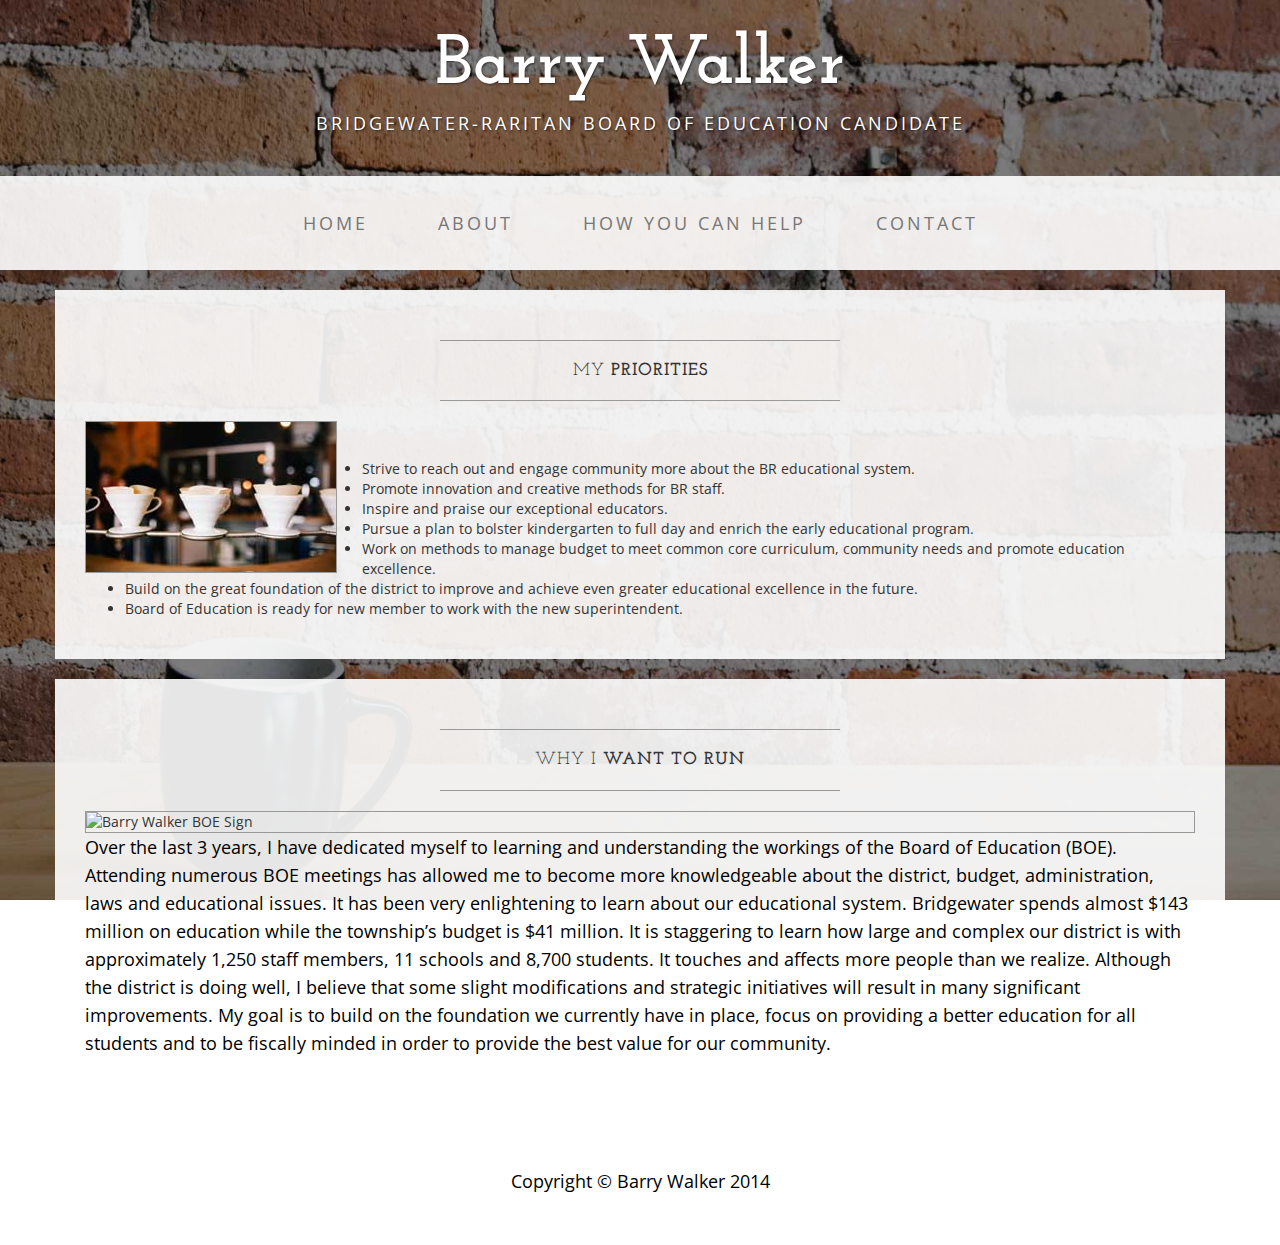
==== index.html @ 490a52d0 "More updates" ====
<!DOCTYPE html>
<html lang="en">

<head>

    <meta charset="utf-8">
    <meta http-equiv="X-UA-Compatible" content="IE=edge">
    <meta name="viewport" content="width=device-width, initial-scale=1">
    <meta name="description" content="">
    <meta name="author" content="">

    <title>Barry Walker - BOE Candidate</title>

    <!-- Bootstrap Core CSS -->
    <link href="css/bootstrap.min.css" rel="stylesheet">

    <!-- Custom CSS -->
    <link href="css/business-casual.css" rel="stylesheet">

    <!-- Fonts -->
    <link href="http://fonts.googleapis.com/css?family=Open+Sans:300italic,400italic,600italic,700italic,800italic,400,300,600,700,800" rel="stylesheet" type="text/css">
    <link href="http://fonts.googleapis.com/css?family=Josefin+Slab:100,300,400,600,700,100italic,300italic,400italic,600italic,700italic" rel="stylesheet" type="text/css">

    <!-- HTML5 Shim and Respond.js IE8 support of HTML5 elements and media queries -->
    <!-- WARNING: Respond.js doesn't work if you view the page via file:// -->
    <!--[if lt IE 9]>
        <script src="https://oss.maxcdn.com/libs/html5shiv/3.7.0/html5shiv.js"></script>
        <script src="https://oss.maxcdn.com/libs/respond.js/1.4.2/respond.min.js"></script>
    <![endif]-->

</head>

<body>

    <div class="brand">Barry Walker</div>
    <div class="address-bar">Bridgewater-Raritan Board of Education Candidate</div>

    <!-- Navigation -->
    <nav class="navbar navbar-default" role="navigation">
        <div class="container">
            <!-- Brand and toggle get grouped for better mobile display -->
            <div class="navbar-header">
                <button type="button" class="navbar-toggle" data-toggle="collapse" data-target="#bs-example-navbar-collapse-1">
                    <span class="sr-only">Toggle navigation</span>
                    <span class="icon-bar"></span>
                    <span class="icon-bar"></span>
                    <span class="icon-bar"></span>
                </button>
                <!-- navbar-brand is hidden on larger screens, but visible when the menu is collapsed -->
                <a class="navbar-brand" href="index.html">Barry Walker</a>
            </div>
            <!-- Collect the nav links, forms, and other content for toggling -->
            <div class="collapse navbar-collapse" id="bs-example-navbar-collapse-1">
                <ul class="nav navbar-nav">
                    <li>
                        <a href="index.html">Home</a>
                    </li>
                    <li>
                        <a href="about.html">About</a>
                    </li>
                    <li>
                        <a href="help.html">How You Can Help</a>
                    </li>
                    <li>
                        <a href="contact.html">Contact</a>
                    </li>
                </ul>
            </div>
            <!-- /.navbar-collapse -->
        </div>
        <!-- /.container -->
    </nav>

    <div class="container">

        <div class="row">
            <div class="box">
                <div class="col-lg-12">
                    <hr>
                    <h2 class="intro-text text-center">My
                        <strong>Priorities</strong>
                    </h2>
                    <hr>
                    <img class="img-responsive img-border img-left" src="img/intro-pic.jpg" alt="Barry Walker headshot">
                    <hr class="visible-xs">
                    <p><br />
                    	<ul>
                    		<li>Strive to reach out and engage community more about the BR educational system.</li>
                    		<li>Promote innovation and creative methods for BR staff.</li>
                    		<li>Inspire and praise our exceptional educators.</li>
                    		<li>Pursue a plan to bolster kindergarten to full day and enrich the early educational program.</li>
                    		<li>Work on methods to manage budget to meet common core curriculum, community needs and promote education excellence.</li>
                    		<li>Build on the great foundation of the district to improve and achieve even greater educational excellence in the future.</li>
                            <li>Board of Education is ready for new member to work with the new superintendent.</li>
                    	</ul>
                    </p>
                </div>
            </div>
        </div>

        <div class="row">
            <div class="box">
                <div class="col-lg-12">
                    <hr>
                    <h2 class="intro-text text-center">Why I
                        <strong>want to run</strong>
                    </h2>
                    <hr>
                    <img class="img-responsive img-border img-right" src="img/intro-pic2.png" alt="Barry Walker BOE Sign">
                    <hr class="visible-xs">
                    <p>Over the last 3 years, I have dedicated myself to learning and understanding the workings of the Board of Education (BOE).  Attending numerous BOE meetings has allowed me to become more knowledgeable about the district, budget, administration, laws and educational issues.   It has been very enlightening to learn about our educational system.  Bridgewater spends almost $143 million on education while the township’s budget is $41 million.  It is staggering to learn how large and complex our district is with approximately 1,250 staff members, 11 schools and 8,700 students. It touches and affects more people than we realize. Although the district is doing well, I believe that some slight modifications and strategic initiatives will result in many significant improvements. My goal is to build on the foundation we currently have in place, focus on providing a better education for all students and to be fiscally minded in order to provide the best value for our community.</p>
                </div>
            </div>
        </div>

        <!-- <<div class="row">
            <div class="box">
                <div class="col-lg-12 text-center">
                    <div id="carousel-example-generic" class="carousel slide">
                        <ol class="carousel-indicators hidden-xs">
                            <li data-target="#carousel-example-generic" data-slide-to="0" class="active"></li>
                            <li data-target="#carousel-example-generic" data-slide-to="1"></li>
                            <li data-target="#carousel-example-generic" data-slide-to="2"></li>
                        </ol>

                        <div class="carousel-inner">
                            <div class="item active">
                                <img class="img-responsive img-full" src="img/slide-1.jpg" alt="">
                            </div>
                            <div class="item">
                                <img class="img-responsive img-full" src="img/slide-2.jpg" alt="">
                            </div>
                            <div class="item">
                                <img class="img-responsive img-full" src="img/slide-3.jpg" alt="">
                            </div>
                        </div>

                        <a class="left carousel-control" href="#carousel-example-generic" data-slide="prev">
                            <span class="icon-prev"></span>
                        </a>
                        <a class="right carousel-control" href="#carousel-example-generic" data-slide="next">
                            <span class="icon-next"></span>
                        </a>
                    </div>
                </div>
            </div>
        </div> -->

    </div>
    <!-- /.container -->

    <footer>
        <div class="container">
            <div class="row">
                <div class="col-lg-12 text-center">
                    <p>Copyright &copy; Barry Walker 2014</p>
                </div>
            </div>
        </div>
    </footer>

    <!-- jQuery Version 1.11.0 -->
    <script src="js/jquery-1.11.0.js"></script>

    <!-- Bootstrap Core JavaScript -->
    <script src="js/bootstrap.min.js"></script>

    <!-- Script to Activate the Carousel
    <script>
    $('.carousel').carousel({
        interval: 5000 //changes the speed
    })
    </script> -->

</body>

</html>
---- css/business-casual.css ----
/*!
 * Start Bootstrap - Business Casual Bootstrap Theme (http://startbootstrap.com)
 * Code licensed under the Apache License v2.0.
 * For details, see http://www.apache.org/licenses/LICENSE-2.0.
 */

body {
    font-family: "Open Sans","Helvetica Neue",Helvetica,Arial,sans-serif;
    background: url('../img/bg.jpg') no-repeat center center fixed;
    -webkit-background-size: cover;
    -moz-background-size: cover;
    background-size: cover;
    -o-background-size: cover;
}

h1,
h2,
h3,
h4,
h5,
h6 {
    text-transform: uppercase;
    font-family: "Josefin Slab","Helvetica Neue",Helvetica,Arial,sans-serif;
    font-weight: 700;
    letter-spacing: 1px;
}

p {
    font-size: 1.25em;
    line-height: 1.6;
    color: #000;
}

hr {
    max-width: 400px;
    border-color: #999999;
}

.brand,
.address-bar {
    display: none;
}

.navbar-brand {
    text-transform: uppercase;
    font-weight: 900;
    letter-spacing: 2px;
}

.navbar-nav {
    text-transform: uppercase;
    font-weight: 400;
    letter-spacing: 3px;
}

.img-full {
    min-width: 100%;
}

.brand-before,
.brand-name {
    text-transform: capitalize;
}

.brand-before {
    margin: 15px 0;
}

.brand-name {
    margin: 0;
    font-size: 4em;
}

.tagline-divider {
    margin: 15px auto 3px;
    max-width: 250px;
    border-color: #999999;
}

.box {
    margin-bottom: 20px;
    padding: 30px 15px;
    background: #fff;
    background: rgba(255,255,255,0.9);
}

.intro-text {
    text-transform: uppercase;
    font-size: 1.25em;
    font-weight: 400;
    letter-spacing: 1px;
}

.img-border {
    float: none;
    margin: 0 auto 0;
    border: #999999 solid 1px;
}

.img-left {
    float: none;
    margin: 0 auto 0;
}

footer {
    background: #fff;
    background: rgba(255,255,255,0.9);
}

footer p {
    margin: 0;
    padding: 50px 0;
}

@media screen and (min-width:768px) {
    .brand {
        display: inherit;
        margin: 0;
        padding: 30px 0 10px;
        text-align: center;
        text-shadow: 1px 1px 2px rgba(0,0,0,0.5);
        font-family: "Josefin Slab","Helvetica Neue",Helvetica,Arial,sans-serif;
        font-size: 5em;
        font-weight: 700;
        line-height: normal;
        color: #fff;
    }

    .top-divider {
        margin-top: 0;
    }

    .img-left {
        float: left;
        margin-right: 25px;
    }

    .address-bar {
        display: inherit;
        margin: 0;
        padding: 0 0 40px;
        text-align: center;
        text-shadow: 1px 1px 2px rgba(0,0,0,0.5);
        text-transform: uppercase;
        font-size: 1.25em;
        font-weight: 400;
        letter-spacing: 3px;
        color: #fff;
    }

    .navbar {
        border-radius: 0;
    }

    .navbar-header {
        display: none;
    }

    .navbar {
        min-height: 0;
    }

    .navbar-default {
        border: none;
        background: #fff;
        background: rgba(255,255,255,0.9);
    }

    .nav>li>a {
        padding: 35px;
    }

    .navbar-nav>li>a {
        line-height: normal;
    }

    .navbar-nav {
        display: table;
        float: none;
        margin: 0 auto;
        table-layout: fixed;
        font-size: 1.25em;
    }
}

@media screen and (min-width:1200px) {
    .box:after {
        content: '';
        display: table;
        clear: both;
    }
}
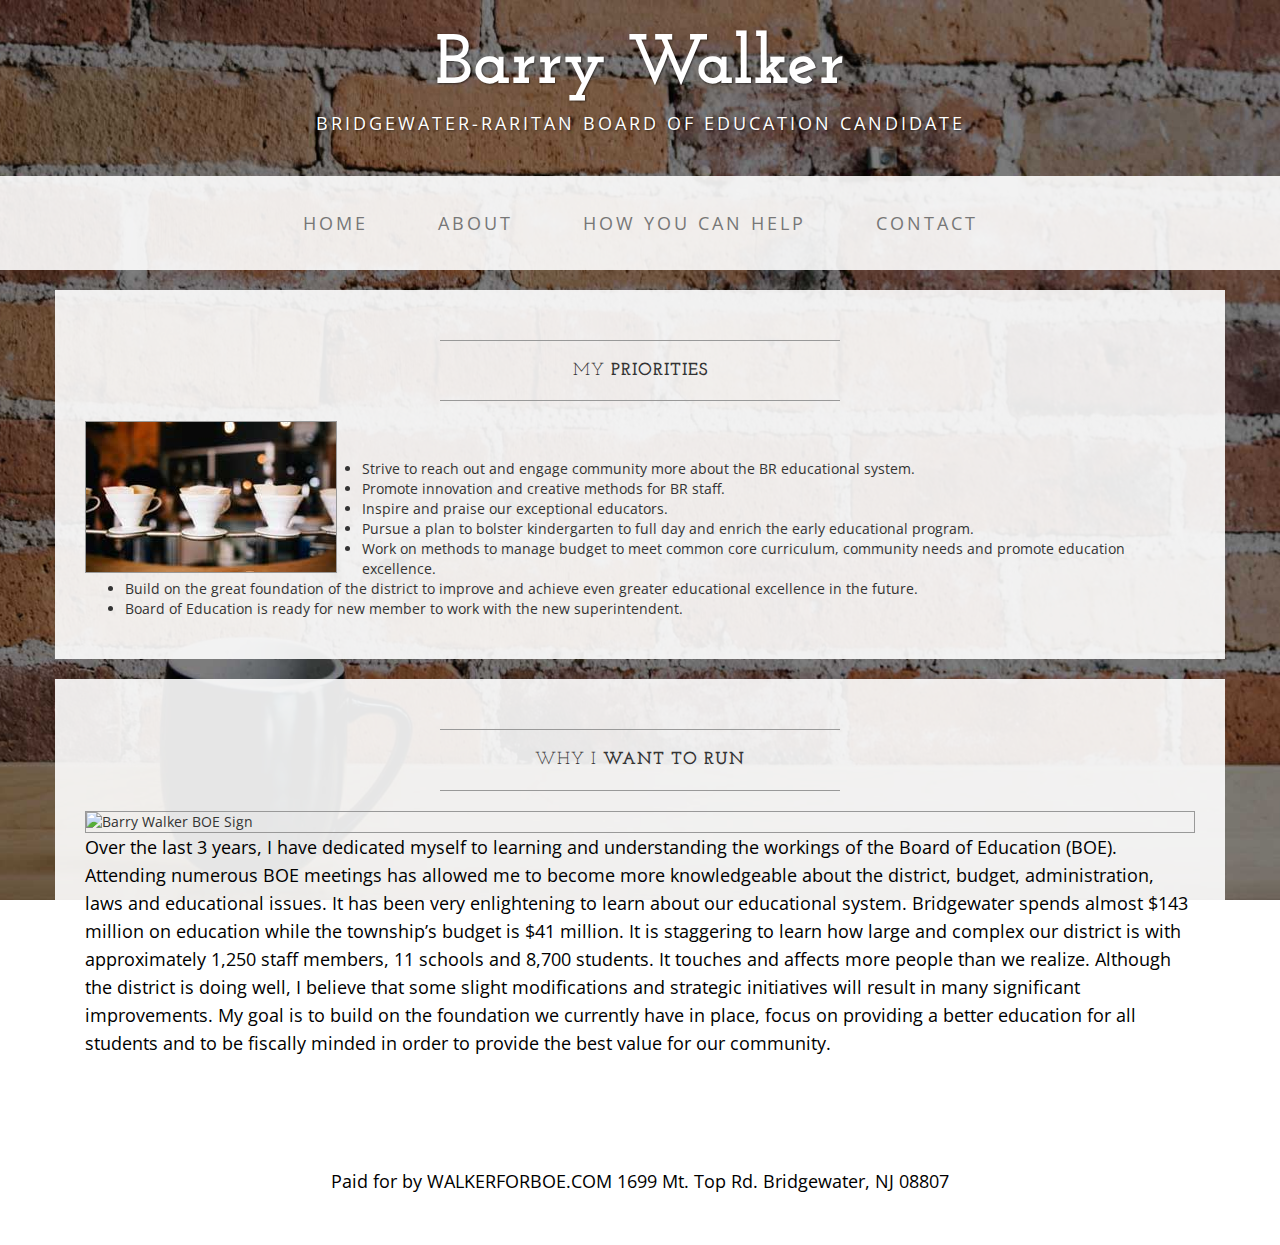
==== commit 86b31fd1: "Add footer thing" ====
--- a/index.html
+++ b/index.html
@@ -153,7 +153,7 @@
         <div class="container">
             <div class="row">
                 <div class="col-lg-12 text-center">
-                    <p>Copyright &copy; Barry Walker 2014</p>
+                    <p>Paid for by WALKERFORBOE.COM  1699 Mt. Top Rd. Bridgewater, NJ 08807</p>
                 </div>
             </div>
         </div>
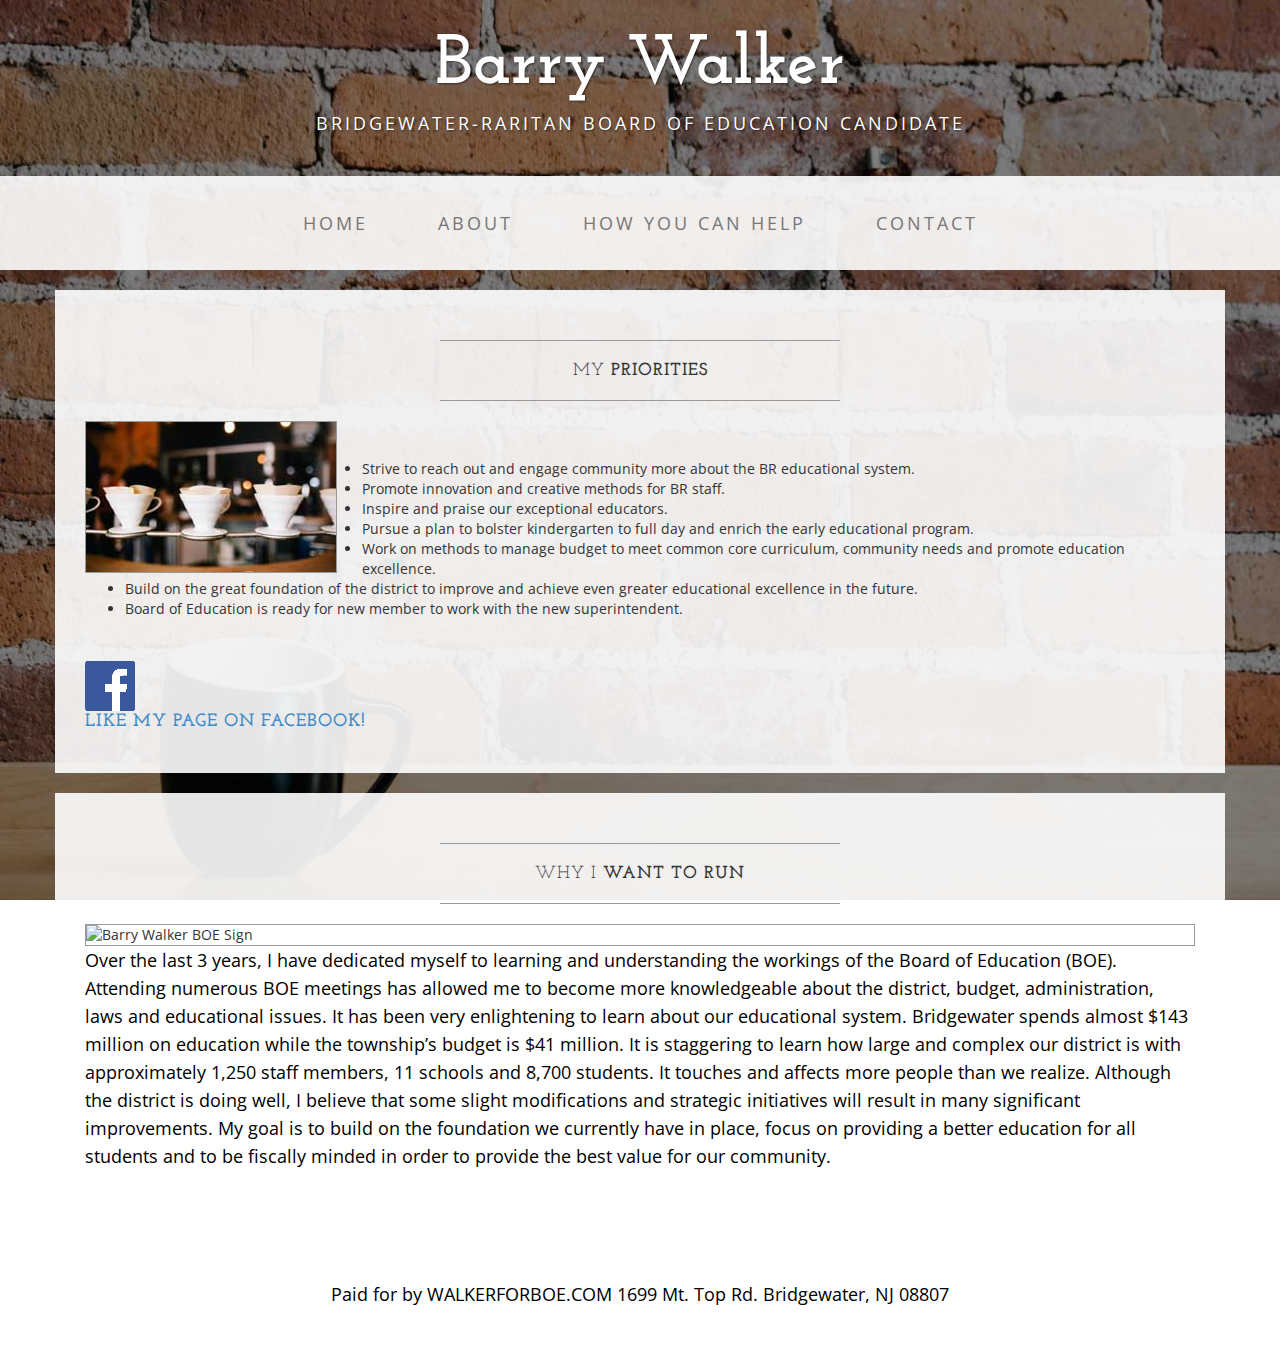
==== commit f9626d18: "Add bad facebook button" ====
--- a/index.html
+++ b/index.html
@@ -92,7 +92,8 @@
                     		<li>Work on methods to manage budget to meet common core curriculum, community needs and promote education excellence.</li>
                     		<li>Build on the great foundation of the district to improve and achieve even greater educational excellence in the future.</li>
                             <li>Board of Education is ready for new member to work with the new superintendent.</li>
-                    	</ul>
+                    	</ul><br />
+                        <h4><a href="https://www.facebook.com/pages/Walker-for-Bridgewater-Raritan-BOE/711270075612874?fref=nf"><img class="img-responsive" src="img/facebook.gif" alt="Facebook logo">Like my page on Facebook!</a></h4>
                     </p>
                 </div>
             </div>
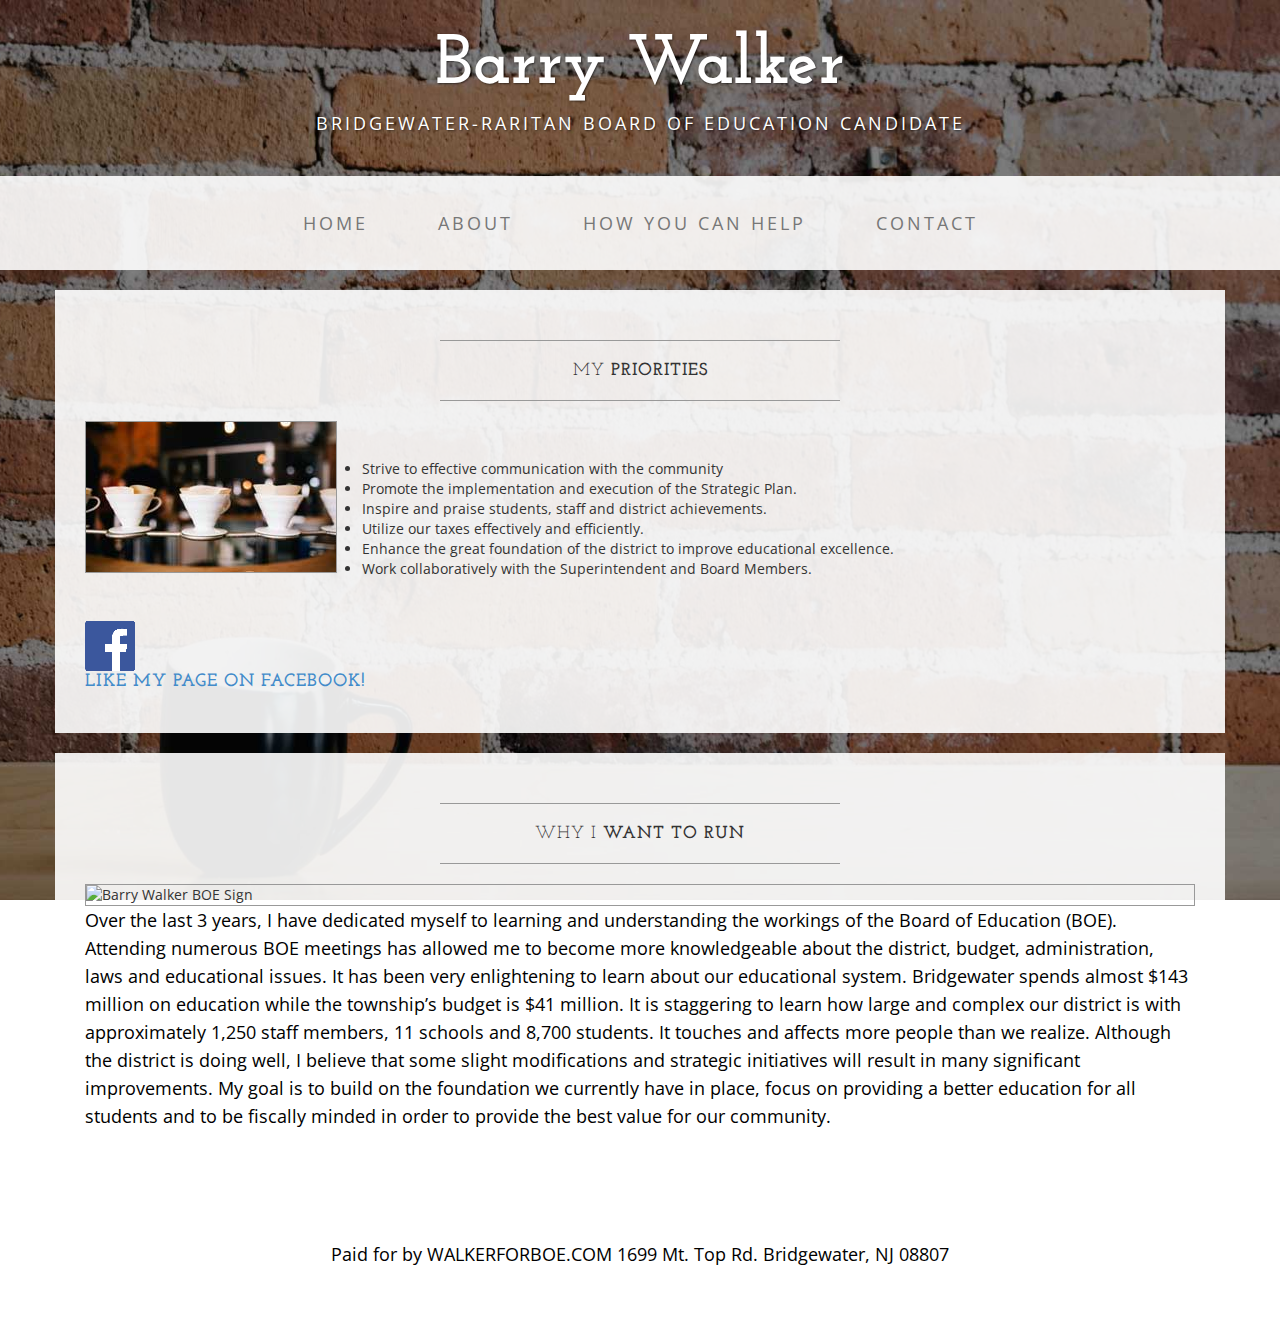
==== commit a127e573: "changed priorities" ====
--- a/index.html
+++ b/index.html
@@ -85,13 +85,12 @@
                     <hr class="visible-xs">
                     <p><br />
                     	<ul>
-                    		<li>Strive to reach out and engage community more about the BR educational system.</li>
-                    		<li>Promote innovation and creative methods for BR staff.</li>
-                    		<li>Inspire and praise our exceptional educators.</li>
-                    		<li>Pursue a plan to bolster kindergarten to full day and enrich the early educational program.</li>
-                    		<li>Work on methods to manage budget to meet common core curriculum, community needs and promote education excellence.</li>
-                    		<li>Build on the great foundation of the district to improve and achieve even greater educational excellence in the future.</li>
-                            <li>Board of Education is ready for new member to work with the new superintendent.</li>
+                    		<li>Strive to effective communication with the community</li>
+                    		<li>Promote the implementation and execution of the Strategic Plan.</li>
+                    		<li>Inspire and praise students, staff and district achievements.</li>
+                    		<li>Utilize our taxes effectively and efficiently.</li>
+                    		<li>Enhance the great foundation of the district to improve educational excellence.</li>
+                    		<li>Work collaboratively with the Superintendent and Board Members.</li>
                     	</ul><br />
                         <h4><a href="https://www.facebook.com/pages/Walker-for-Bridgewater-Raritan-BOE/711270075612874?fref=nf"><img class="img-responsive" src="img/facebook.gif" alt="Facebook logo">Like my page on Facebook!</a></h4>
                     </p>
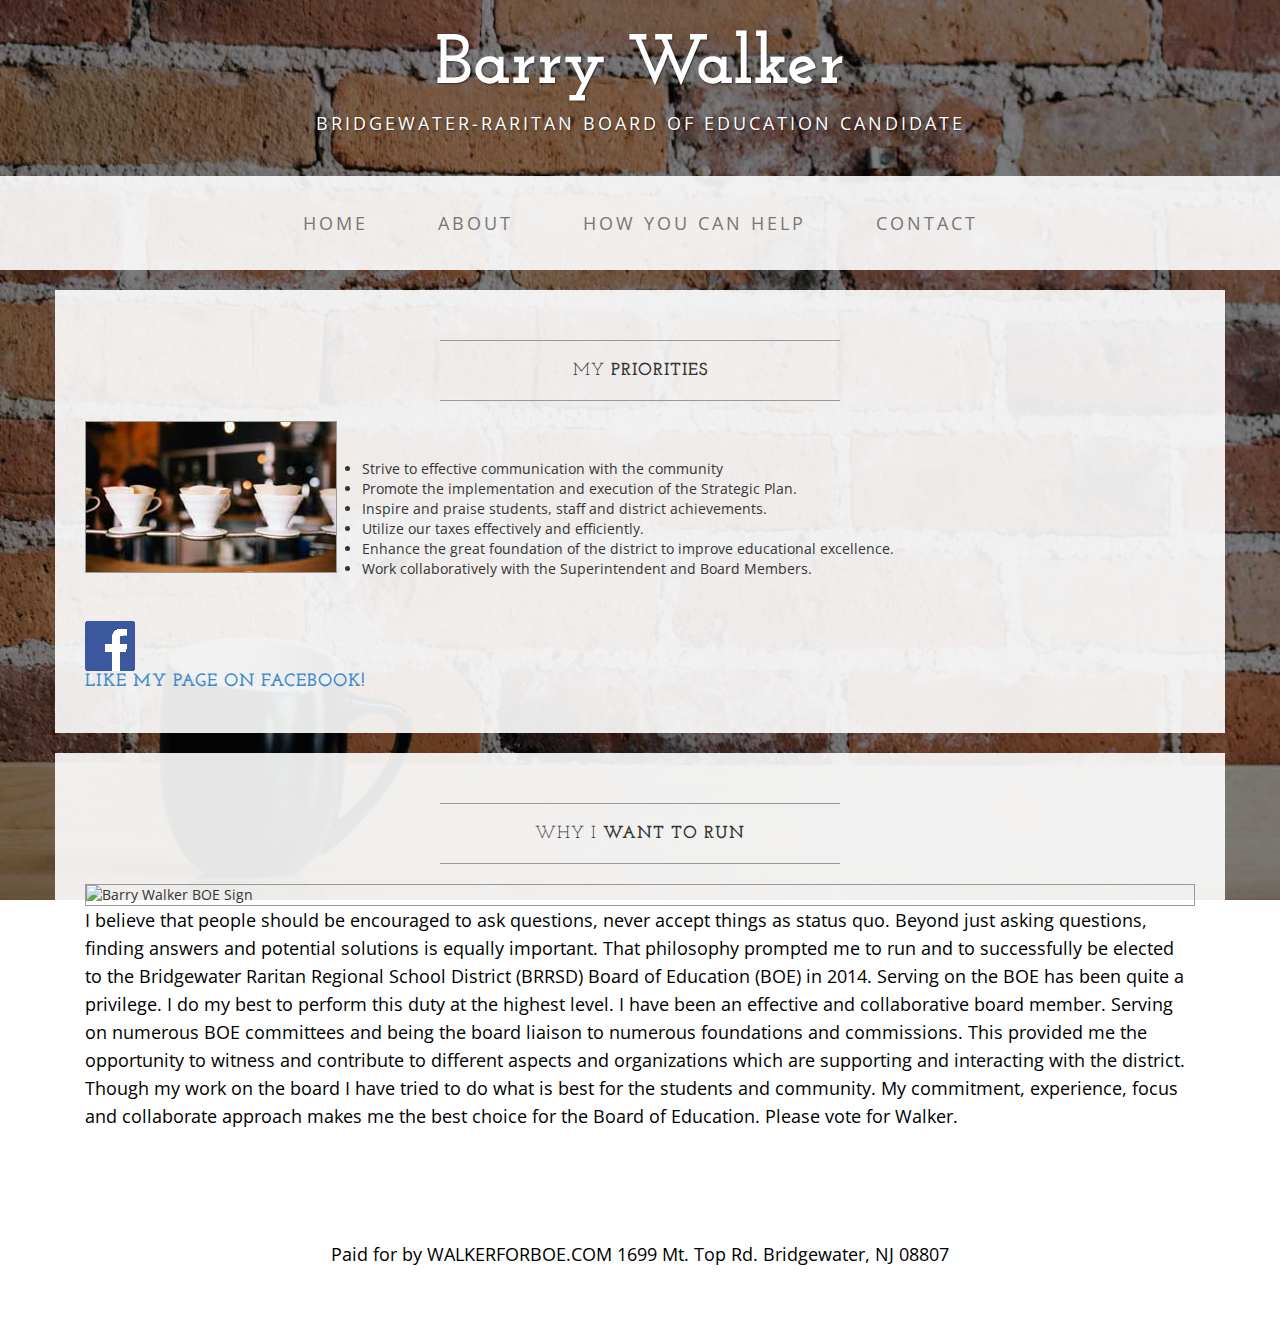
==== commit cfbc1517: "changed why i want to run" ====
--- a/index.html
+++ b/index.html
@@ -108,7 +108,7 @@
                     <hr>
                     <img class="img-responsive img-border img-right" src="img/intro-pic2.png" alt="Barry Walker BOE Sign">
                     <hr class="visible-xs">
-                    <p>Over the last 3 years, I have dedicated myself to learning and understanding the workings of the Board of Education (BOE).  Attending numerous BOE meetings has allowed me to become more knowledgeable about the district, budget, administration, laws and educational issues.   It has been very enlightening to learn about our educational system.  Bridgewater spends almost $143 million on education while the township’s budget is $41 million.  It is staggering to learn how large and complex our district is with approximately 1,250 staff members, 11 schools and 8,700 students. It touches and affects more people than we realize. Although the district is doing well, I believe that some slight modifications and strategic initiatives will result in many significant improvements. My goal is to build on the foundation we currently have in place, focus on providing a better education for all students and to be fiscally minded in order to provide the best value for our community.</p>
+                    <p>I believe that people should be encouraged to ask questions, never accept things as status quo.  Beyond just asking questions, finding answers and potential solutions is equally important.   That philosophy prompted me to run and to successfully be elected to the Bridgewater Raritan Regional School District (BRRSD) Board of Education (BOE) in 2014.  Serving on the BOE has been quite a privilege. I do my best to perform this duty at the highest level.  I have been an effective and collaborative board member.  Serving on numerous BOE committees and being the board liaison to numerous foundations and commissions.  This provided me the opportunity to witness and contribute to different aspects and organizations which are supporting and interacting with the district.  Though my work on the board I have tried to do what is best for the students and community.  My commitment, experience, focus and collaborate approach makes me the best choice for the Board of Education.  Please vote for Walker.</p>
                 </div>
             </div>
         </div>
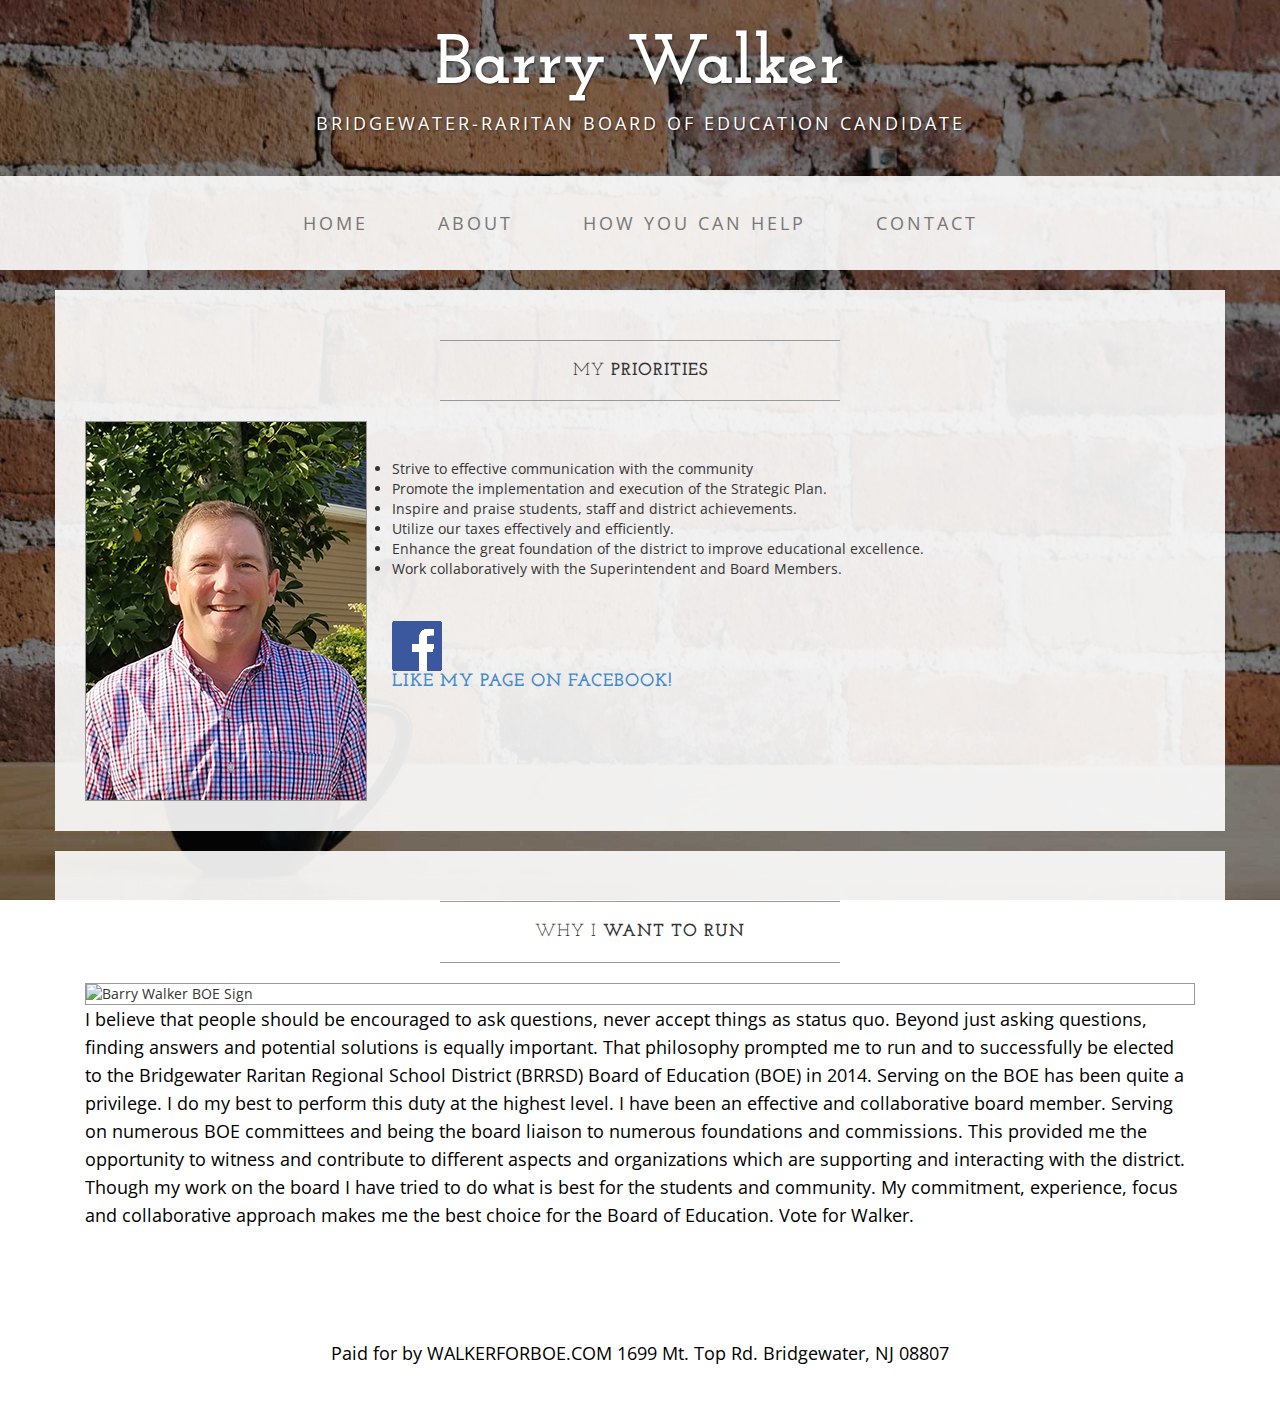
==== commit a0cd0750: "changed working" ====
--- a/index.html
+++ b/index.html
@@ -108,7 +108,7 @@
                     <hr>
                     <img class="img-responsive img-border img-right" src="img/intro-pic2.png" alt="Barry Walker BOE Sign">
                     <hr class="visible-xs">
-                    <p>I believe that people should be encouraged to ask questions, never accept things as status quo.  Beyond just asking questions, finding answers and potential solutions is equally important.   That philosophy prompted me to run and to successfully be elected to the Bridgewater Raritan Regional School District (BRRSD) Board of Education (BOE) in 2014.  Serving on the BOE has been quite a privilege. I do my best to perform this duty at the highest level.  I have been an effective and collaborative board member.  Serving on numerous BOE committees and being the board liaison to numerous foundations and commissions.  This provided me the opportunity to witness and contribute to different aspects and organizations which are supporting and interacting with the district.  Though my work on the board I have tried to do what is best for the students and community.  My commitment, experience, focus and collaborate approach makes me the best choice for the Board of Education.  Please vote for Walker.</p>
+                    <p>I believe that people should be encouraged to ask questions, never accept things as status quo.  Beyond just asking questions, finding answers and potential solutions is equally important.   That philosophy prompted me to run and to successfully be elected to the Bridgewater Raritan Regional School District (BRRSD) Board of Education (BOE) in 2014.  Serving on the BOE has been quite a privilege. I do my best to perform this duty at the highest level.  I have been an effective and collaborative board member.  Serving on numerous BOE committees and being the board liaison to numerous foundations and commissions.  This provided me the opportunity to witness and contribute to different aspects and organizations which are supporting and interacting with the district.  Though my work on the board I have tried to do what is best for the students and community.  My commitment, experience, focus and collaborative approach makes me the best choice for the Board of Education. Vote for Walker.</p>
                 </div>
             </div>
         </div>
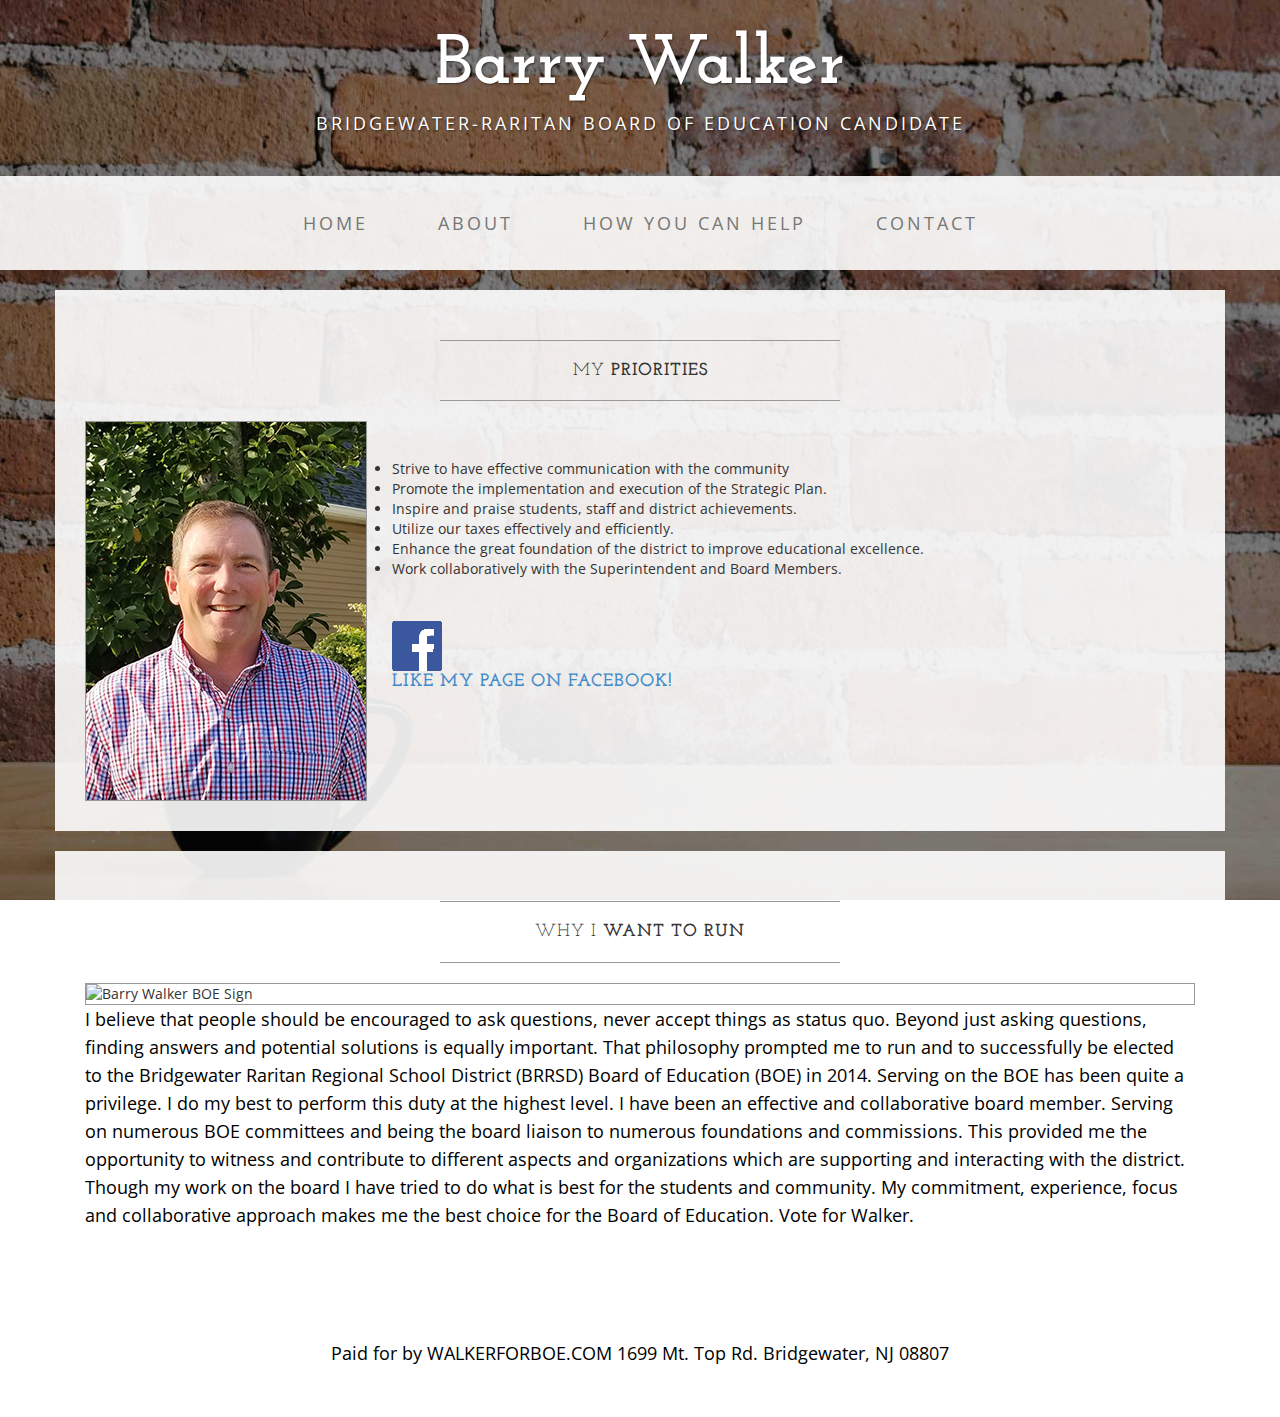
==== commit 9ff6a533: "strive to have" ====
--- a/index.html
+++ b/index.html
@@ -85,7 +85,7 @@
                     <hr class="visible-xs">
                     <p><br />
                     	<ul>
-                    		<li>Strive to effective communication with the community</li>
+                    		<li>Strive to have effective communication with the community</li>
                     		<li>Promote the implementation and execution of the Strategic Plan.</li>
                     		<li>Inspire and praise students, staff and district achievements.</li>
                     		<li>Utilize our taxes effectively and efficiently.</li>
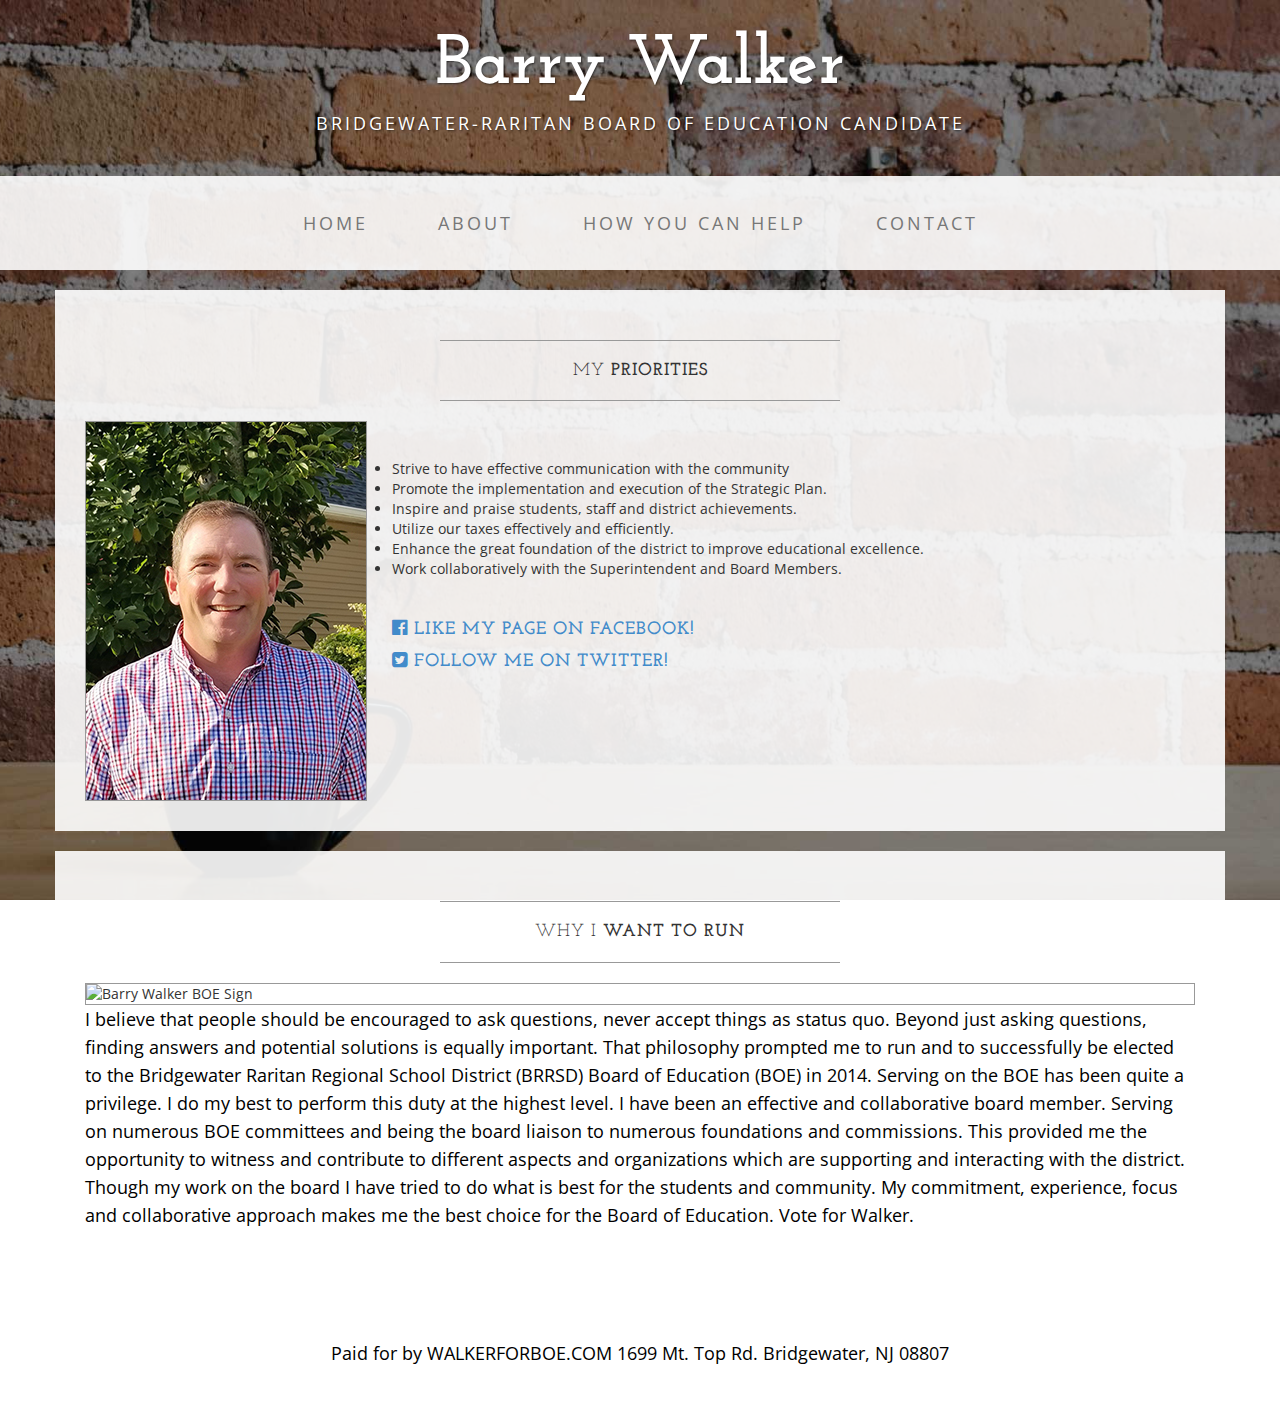
==== commit 625d3398: "twitter icon" ====
--- a/index.html
+++ b/index.html
@@ -20,7 +20,7 @@
     <!-- Fonts -->
     <link href="http://fonts.googleapis.com/css?family=Open+Sans:300italic,400italic,600italic,700italic,800italic,400,300,600,700,800" rel="stylesheet" type="text/css">
     <link href="http://fonts.googleapis.com/css?family=Josefin+Slab:100,300,400,600,700,100italic,300italic,400italic,600italic,700italic" rel="stylesheet" type="text/css">
-
+<link href="https://maxcdn.bootstrapcdn.com/font-awesome/4.7.0/css/font-awesome.min.css" rel="stylesheet">
     <!-- HTML5 Shim and Respond.js IE8 support of HTML5 elements and media queries -->
     <!-- WARNING: Respond.js doesn't work if you view the page via file:// -->
     <!--[if lt IE 9]>
@@ -92,7 +92,8 @@
                     		<li>Enhance the great foundation of the district to improve educational excellence.</li>
                     		<li>Work collaboratively with the Superintendent and Board Members.</li>
                     	</ul><br />
-                        <h4><a href="https://www.facebook.com/pages/Walker-for-Bridgewater-Raritan-BOE/711270075612874?fref=nf"><img class="img-responsive" src="img/facebook.gif" alt="Facebook logo">Like my page on Facebook!</a></h4>
+                        <h4><a href="https://www.facebook.com/pages/Walker-for-Bridgewater-Raritan-BOE/711270075612874?fref=nf"><i class="fa fa-facebook-official" aria-hidden="true"></i> Like my page on Facebook!</a></h4>
+                        <h4><a href="https://twitter.com/walkerforboe"><i class="fa fa-twitter-square" aria-hidden="true"></i> Follow me on Twitter!</a></h4>
                     </p>
                 </div>
             </div>
